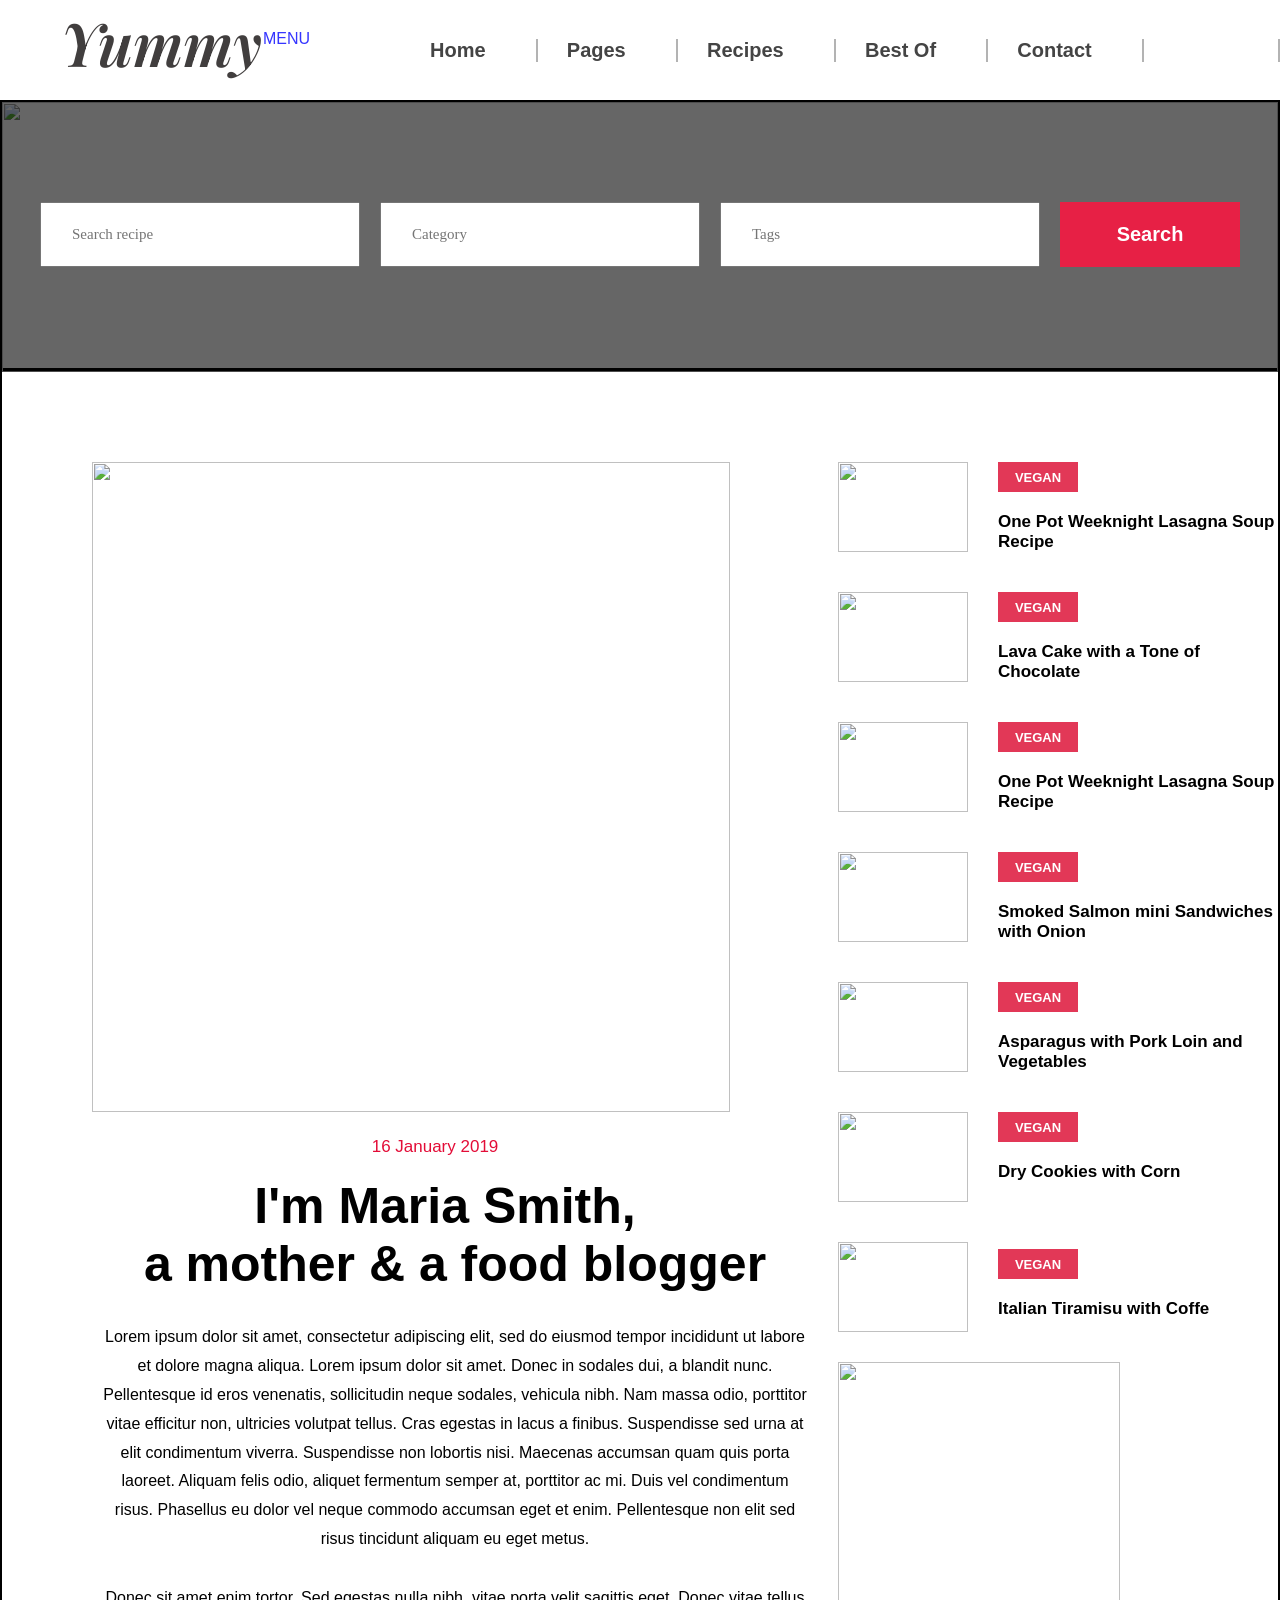
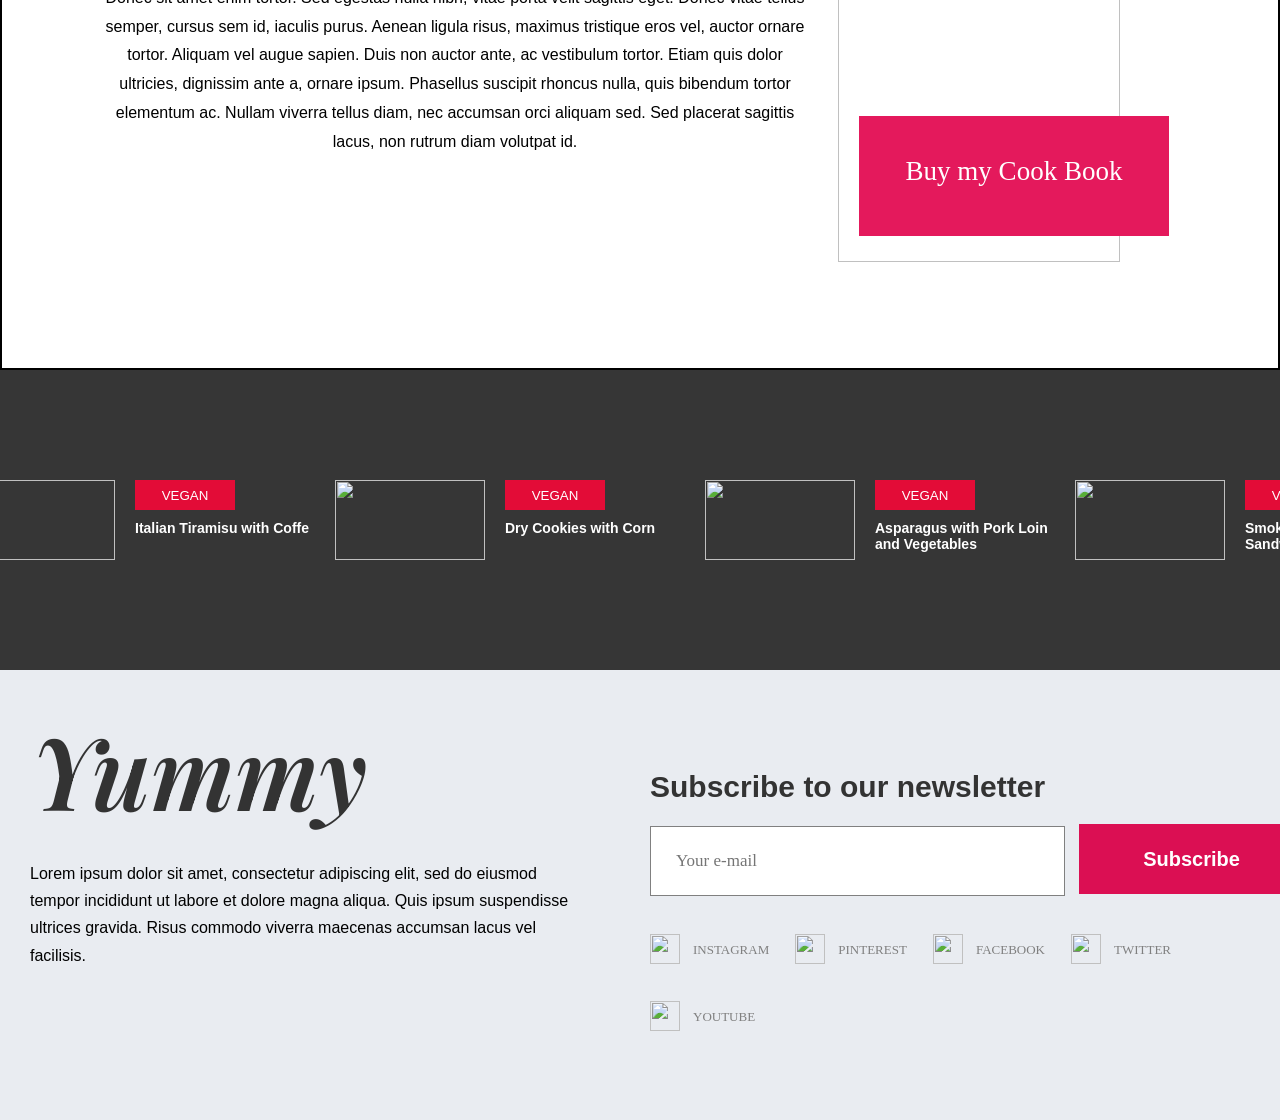
==== about_me.html @ d9272833 "First commit - Added HTML files" ====
<!DOCTYPE html>
<html lang="en">
<head>
    <meta charset="UTF-8">
    <meta name="viewport" content="width=device-width, initial-scale=1.0">
    <title>Document</title>
    <link rel="preconnect" href="https://fonts.googleapis.com">
    <link rel="preconnect" href="https://fonts.gstatic.com" crossorigin>
    <link href="https://fonts.googleapis.com/css2?family=Playfair+Display:ital,wght@1,400..900&display=swap" rel="stylesheet">
    <style>
        *{
            margin: 0;
            padding: 0;
            box-sizing: border-box; 
        }
        
        .big-box{
            width: 100%;
            height: auto;
        }
        .top-menu{
            
            background-color: white;
            width: 100%;
            height: 100px;
            display: flex;
            justify-content: space-between;
            position: relative;
            z-index: 999;
        }
        .navbar ul{
            display: flex;
            
            list-style-type: none;
            width: 850px;
            height: 100px;
            justify-content: space-between;
            align-items: center;
        }
        .navbar ul li{
            
            font-family: sans-serif;
            font-size: 20px;
            color: #444444;
            cursor: pointer;
            
            
            border-right: 2px solid #b3b3b3;
            text-decoration: underline 3px transparent;
            text-underline-offset: 12px; 
            transition: ease;
            font-weight: bold;
            padding-right: 50px;
        }
        .navbar ul img{
            width: 20px;
            margin-right: 55px;
        }
        .navbar ul li:hover{
            color: rgb(255, 0, 85);
            text-decoration-color: rgb(255, 0, 85); 
        }
        .yumy-text{
            display: flex;
        }
        .yumy-text img{
            
            align-items: end;
            height: 40px; 
            margin-left: 60px;
            margin-top: 30px;

        }
        .yumy-text h1{
            font-family: "Playfair Display", serif;
            font-style: italic;
            font-weight: 600;
            font-size: 60px;
            line-height: 1; 
            color: #413e3e;
            margin-top: 12px;
        }
        .yumy-text P{
            height: 20px;
            
            margin-top: 30px;
            margin-left: 1px;
            color: rgb(54, 54, 255);
            font-family: sans-serif;
            visibility: visible;
            cursor: pointer;
            transition: all ease;
        }
        .yumy-text p:hover{
            visibility: hidden;
        }

        .second-bit{
            border: 2px solid black;
            height: 270px;
            position: relative;
        }
        .second-bit img{
            width: 100%;
            height: 270px;
            object-fit: cover;
        }
        .search-bar{
            position: absolute;
            
            top: 0;
            width: 100%;
            height: 270px;
            background-color: rgba(0, 0, 0, 0.6);
        }
        .sec-search-bar{
            
            width: 100%;
            height: 65px;
            margin-top: 100px;
            display: flex;
            justify-content: center;
            gap: 20px;
        }
        .search-recipe, .category, .tag{
            width: 320px;
            padding-left: 30px;
            font-family: cursive;
            font-size: 15px;
        }
        .search-btn{
            width: 180px;
            background-color: rgb(231, 32, 69);
            color: white;
            border: none;
            font-family: sans-serif;
            font-size: 20px;
            cursor: pointer;
            font-weight: 600;
        }
        .third-bit{
            border: 2px solid black;
            height: 1600px;
            display: flex;
            gap: 30px;

        }
        .horizontal-wrap{
            
            height: 1200px;
            width: 65%;
            margin-top: 90px;
        }
        
        .horizontal-wrap img{
            
            width: 89%;
            height: 650px;
            object-fit: cover;
            margin-left: 90px;
        
        }
        .food-blog-text{
            
            height: 542px;
            display: flex;
            justify-content: center;
            flex-direction: column;
            align-items: center;
        }
        .food-blog-text .pargraph-text, .paragraph-text-two{
            
            font-family: 'Poppins', sans-serif;
            margin-top: 30px;
            margin-left: 100px;
            
            text-align: center;
            line-height: 1.8;
            font-size: 16px;
        }
        .food-blog-text h1{
            
            font-family: 'Poppins', sans-serif;
            font-size: 50px;
            margin-left: 80px;
            
            text-align: center;
        }
        .tagline{
            
            font-family: 'Poppins', sans-serif;
            font-size: 50px;
            font-weight: 700;
            margin-left: 100px;


        }
        .date{
            font-family: 'Poppins', sans-serif;
            color: #e30c37;
            font-weight: 500;
            margin-top: 120px;
            margin-bottom: 20px;
            font-size: 17px;
            margin-left: 60px;
           
        }
        .vertical-wrap{
            
            height: 890px;
            width: 100%;
            margin-top: 90px;
            display: flex;
            gap: 30px;

        }
        .vertical-img{
            
            
            width: 130px;
            display: flex;
            flex-direction: column;
            gap: 40px;
        }
        .vertical-img img{
            
            height: 90px;
            width: 130px;
            object-fit: cover;
        }
        .ver-text{
            
            height: 870px;
            width: 280px;
            display: flex;
            flex-direction: column;
            gap: 40px;
            font-family: sans-serif;
            font-weight: 600;
            


        }
        .ver-text button{
            height: 30px;
            background-color: rgb(226, 56, 87);
            color: white;
            border: none;
            font-size: 13px;
            font-weight: 600;
            width: 80px;
        }
        .ver-text p{
            
            margin-top: 20px;
            font-size: 17px;
        }
        .vegan-text{
            margin-top: 27px;
        }
        .vertical-box{
            width: 35%; 
            display: flex;
            flex-direction: column; 
        }

        .book-box img {
            
            width: 80%;
            height: 500px;
            margin-top: 30px; 
        }
        .copy-book-btn{
            
            width: 80%;
            height: 120px;
            position: relative;
            bottom: 150px;
            display: flex;
            justify-content: center;
            
        }
        .copy-book-btn p{
            
            width: 88%;
            text-align: center;
            padding-top: 40px;
            color: white;
            font-size: 27px;
            background-color: rgb(228, 25, 92);
        }
        .fourth-bit{
            
            height: 300px;
            display: flex;
            justify-content: center;
            align-items: center;
            background-color: rgb(54, 54, 54);
        }
        .first-box{
            width: 1350px;
            
            display: flex;
            
        }
        .first-box img{
            height: 80px;
            width: 150px;
            object-fit: cover;
        }
        .second-box{
            
            
            width: 260px;
            margin-left: 20px;
        }
        .second-box button{
            width: 100px;
            height: 30px;
            border: none;
            background-color: #e30c37;
            color: white;
        }
        .second-box p{
            width: 200px;
            
            margin-top: 10px;
            font-family: sans-serif;
            font-size: 14px;
            font-weight: 600;
            color: white;
        }
        .subscribe-newsletter{
            
            width: 50%;
            height: 450px;
        }
        .subscribe-newsletter h1{
            font-family: sans-serif;
            font-family: 'Segoe UI', Tahoma, Geneva, Verdana, sans-serif;

            font-size: 30px;
            font-weight: 200;
            font-weight: bold;
            color: #333333;
            margin-top: 100px;
            margin-left: 10px;
            

        }
        .email-subs-box{
            
            width: 660px;
            height: 100px;
            margin-top: 20px;
            margin-left: 10px;
        }
        .email-inp{
            height: 70px;
            width: 415px;
            padding-left: 25px;
            font-size: 17px;
            font-family: cursive;
            background-color: white;
            border: 1px solid gray;
        }
        .sub-btn{
            height: 70px;
            width: 225px;
            margin-left: 10px;
            cursor: pointer;
            background-color: rgb(219, 15, 83);
            font-size: 20px;
            font-weight: 600;
            color: white;
            font-family: 'Segoe UI', Tahoma, Geneva, Verdana, sans-serif;
            border: none;
        }
        .insta-face-box{
            
            height: 120px;
            width: 560px;
            margin-left: 10px;
            display: flex;           
            flex-wrap: wrap;
            gap: 13px;
            font-size: 13px;
            margin-top: 10px;
            color: rgb(128, 128, 128);
           
        }
        .insta, .pint-logo, .facebook-logo, .twitter-logo, .youtube-logo{
            
            display: flex;
            gap: 12px;
        }
        .insta img, .pint-logo img, .facebook-logo img, .twitter-logo img, .youtube-logo img{
            height: 30px;
            width: 30px;
            
        }
        .inst-text, .pint-text, .face-text, .twit-text, .you-text{
            
            margin-top: 8px;
            
        }
        .fifth-page{
            
            background-color: rgb(233, 236, 241);
            width: 100%;
            height: 450px;
            display: flex;
            justify-content: space-between;

        }
        .yummy-text{
            
            width: 45%;
            height: 450px;
            
            
            height: 450px;

        }
        .yummy-text h1{
            font-family: "Playfair Display", serif;
            font-style: italic;
            font-weight: 600;
            font-size: 100px;
            line-height: 1; 
            color: #333333;
            margin-top: 0px;
            margin-left: 0px;
        }
        .yummy-text img{
            
            height: 65px; 
            margin-top: 40px;
            margin-left: 30px;
        }
        .yummy-box{
            
            display: flex;
            margin-top: 50px;
            
        }
        .yum-text-lorem{
            
            width: 560px;
            margin-top: 35px;
            font-size: 16px;
            margin-left: 30px;
            line-height: 1.7;
            font-family: sans-serif;
        }
       .dropdown{
            position: relative;

        }
        .navbar ul .dropdown-menu{
            display: flex;
            visibility: hidden;
            
            position: absolute;
            background-color: white;
            box-shadow: 0px 8px 16px 0px rgba(0,0,0,0.1);
            width: 250px;
            
            flex-direction: column;
            z-index: 1;
            margin-top: 9px;    
            
            padding-top: 15px;
            padding-bottom: 5px;
            padding-left: 15px;
            transition: all 0.3s ease;
            transform: translateY(30px);
            height: 250px;
        }
        .navbar ul .dropdown:hover .dropdown-menu {
            display: flex;
            transform: translateY(0);
            visibility: visible;
        }
        .navbar ul .dropdown-menu li{
            
            border-right: none;
            text-decoration: none;
            width: 100%;
            padding: 10px;
            
            
            font-family: 'Franklin Gothic Medium', 'Arial Narrow', Arial, sans-serif;
        }
         .navbar ul .dropdown-menu li:hover{
            color: rgb(255, 0, 85);
        }
        .navbar ul li a{
            text-decoration: none;
            color: inherit;
        
        }

        

        @media screen and (max-width: 625px) {
            .top-menu {
                height: auto; 
                flex-direction: column; 
                align-items: center;
                padding-top: 15px;
                padding-bottom: 10px;
            }

            
            .yumy-text {
                align-items: center;
                margin-left: 0;
            }
            .yumy-text img {
                height: 20px; 
                margin-left: 0;
                margin-top: 0;
            }
            .yumy-text h1 {
                font-size: 40px; 
                margin-top: 5px;
                margin-left: 5px;
            }
            .yumy-text P {
                margin-top: 20px;
                margin-left: 10px;
                font-size: 14px;
            }

            
            .navbar {
                width: 100%;
                margin-top: 15px;
                margin-left: 0px;
            }
            .navbar ul {
                width: 100%; 
                height: auto;
                flex-wrap: wrap; 
                justify-content: center;
                gap: 10px; 
                padding-left: 0;
            }

            .navbar ul li {
                font-size: 13px; 
                padding-right: 5px; 
                border-right: 1px solid #b3b3b3;
                
            }
            
            .navbar ul li:last-child {
                border-right: none;
                padding-right: 0;
            }

            
            .navbar ul img {
                margin-right: 0; 
                margin-left: 5px;
                width: 18px;
            }

            
            .navbar ul .dropdown-menu {
                width: 180px; 
                left: 50%; 
                transform: translateX(-50%) translateY(20px);
                margin-top: 5px;
            }
            .navbar ul .dropdown:hover .dropdown-menu {
                transform: translateX(-50%) translateY(0);
            }

            .second-bit, 
            .second-bit img, 
            .search-bar {
                height: 380px; 
            }

            .sec-search-bar {
                flex-direction: column; 
                height: auto;
                margin-top: 50px; 
                padding: 0 20px; 
                gap: 15px; 
                align-items: center;
            }

            
            .search-recipe, 
            .category, 
            .tag {
                width: 100%; 
                height: 50px; 
                padding-left: 15px; 
            }

            .search-btn {
                width: 100%; 
                height: 50px;
                margin-top: 5px; 
            }

            .third-bit {
                height: auto;
                flex-direction: column;
                padding: 0 15px;
                gap: 40px;
                border: none; 
            }

    
            .horizontal-wrap {
                width: 100%;
                height: auto;
                margin-top: 30px;
            }

            .horizontal-wrap img {
                width: 100%;
                height: 250px; 
                margin-left: 0;
                border-radius: 8px; 
            }

            .food-blog-text {
                height: auto;
                align-items: center;
            }

            .date {
                margin-top: 30px;
                margin-left: 0;
                margin-bottom: 10px;
                text-align: center;
            }

            .food-blog-text h1, 
            .tagline {
                margin-left: 0;
                font-size: 32px; 
                text-align: center;
                width: 100%;
                line-height: 1.3;
            }

            .tagline {
                font-size: 24px;
                margin-top: 5px;
            }

            .food-blog-text .pargraph-text, 
            .paragraph-text-two {
                margin-left: 0;
                margin-top: 20px;
                padding: 0;
                text-align: justify; 
                font-size: 15px;
            }

    
            .vertical-box {
                width: 100%;
            }

            
            .vertical-wrap {
                height: auto;
                margin-top: 20px;
                width: 100%;
                gap: 15px; 
            }

            .vertical-img {
                width: 100px; 
                gap: 25px; 
            }

            .vertical-img img {
                width: 100%;
                height: 80px;
            }

            .ver-text {
                width: calc(100% - 115px); 
                height: auto;
                gap: 25px; 
            }

            .ver-text div {
                display: flex;
                flex-direction: column;
                justify-content: center;
                height: 80px; 
            }

            .ver-text p {
                margin-top: 5px;
                font-size: 14px;
                line-height: 1.4;
            }

            .vegan-text {
                margin-top: 0; 
            }

            
            .book-box {
                display: flex;
                flex-direction: column;
                align-items: center;
                margin-top: 50px;
            }

            .book-box img {
                width: 100%;
                height: auto;
                margin-top: 0;
            }

            .copy-book-btn {
                width: 90%;
                height: 70px;
                bottom: 35px; 
            }

            .copy-book-btn p {
                font-size: 20px;
                padding-top: 20px; 
                width: 100%;
            }

            .fourth-bit {
                height: auto;
                padding: 40px 15px;
            }

            .first-box {
                width: 100%;
                display: grid;
                grid-template-columns: 120px 1fr;
                gap: 25px 15px;
                align-items: center;
            }

            .first-box img {
                width: 100%;
                height: 90px;
                object-fit: cover;
                border-radius: 5px;
            }

            .second-box {
                width: 100%;
                margin-left: 0;
            }

            .second-box button {
                width: auto;
                height: auto;
                padding: 4px 12px;
                font-size: 11px;
            }

            .second-box p {
                width: 100%;
                font-size: 14px;
                margin-top: 8px;
                line-height: 1.4;
            }

            .fifth-page {
                height: auto; 
                flex-direction: column; 
                padding: 30px 15px; 
            }

            .yummy-text, 
            .subscribe-newsletter {
                width: 100%; 
                height: auto;
            }

            
            .yummy-box {
                margin-top: 10px;
                justify-content: center; 
                align-items: center;
            }
            .yummy-text h1 {
                font-size: 50px; 
                margin-top: 0;
            }
            .yummy-text img {
                height: 40px; 
                margin-top: 5px;
                margin-left: 10px;
            }

            .yum-text-lorem {
                width: 100%; 
                margin-left: 0;
                margin-top: 20px;
                text-align: center; 
                padding: 0 10px;
            }

           
            .subscribe-newsletter h1 {
                font-size: 24px;
                margin-top: 40px;
                margin-left: 0;
                text-align: center; 
            }

            .email-subs-box {
                width: 100%; 
                height: auto;
                margin-top: 20px;
                margin-left: 0;
                display: flex;
                flex-direction: column; 
                gap: 15px; 
            }

            .email-inp {
                width: 100%; 
                height: 55px; 
                margin-left: 0;
            }

            .sub-btn {
                width: 100%; 
                height: 55px;
                margin-left: 0;
                font-size: 18px;
            }

            
            .insta-face-box {
                width: 100%; 
                height: auto;
                margin-left: 0;
                margin-top: 30px;
                justify-content: center; 
            }
            
        }    

         
    </style>
</head>
<body>
    <div class="big-box">
        <!-- navbar-area  -->
        <div class="top-menu">
            <div class="yumy-text">
                <img src="./assets/image 1.jpeg" alt="">
                <h1>Yummy</h1>
                <p>MENU</p>
            </div>

            <div class="navbar">
                <ul>
                    <li><a href="./index.html">Home</a></li>
                    
                    <li class="dropdown">
                        Pages
                        <ul class="dropdown-menu">
                            <li><a href="./about_me.html">About Me</a> </li>
                            <li><a href="./categories.html">Categories</a> </li>
                            <li><a href="./recipe.html">Recipe</a> </li>
                            <li><a href="./blog.html">Blog</a> </li>
                            <li><a href="./contact.html">Contact</a></li>
                        </ul>
                    </li>
                    
                    <li><a href="./recipe.html">Recipes</a></li>
                    <li><a href="./categories.html">Best Of</a></li>
                    <li><a href="./contact.html">Contact</a></li>
                    <li> <a href="./search_page.html"><img src="./assets/searachbar.jpeg" alt=""></a>  </li>
                </ul>
            </div>

        </div>
        
        <!-- seach-bar  -->
        <div class="second-bit">
            <img src="./assets/sec-bit-image-searbar.png" alt="">

            <div class="search-bar">
                <div class="sec-search-bar">
                    <input class="search-recipe" type="text" placeholder="Search recipe">
                    <input class="category" type="text" placeholder="Category">
                    <input class="tag" type="text" placeholder="Tags">
                    <button class="search-btn" >Search</button>
                </div>
                
            </div>
            
        </div>

        <div class="third-bit">
            <div class="horizontal-wrap">
                <img src="./assets/horizontal-wrap-image 1.png" alt="">
                <div class="food-blog-text">
                    <p class="date">16 January 2019</p>
                    <h1 class="name">I'm Maria Smith,</h1>
                    <p class="tagline">a mother & a food blogger</p>
                    <p class="pargraph-text">Lorem ipsum dolor sit amet, consectetur adipiscing elit, sed do eiusmod tempor incididunt ut labore et dolore magna aliqua. Lorem ipsum dolor sit amet. Donec in sodales dui, a blandit nunc. Pellentesque id eros venenatis, sollicitudin neque sodales, vehicula nibh. Nam massa odio, porttitor vitae efficitur non, ultricies volutpat tellus. Cras egestas in lacus a finibus. Suspendisse sed urna at elit condimentum viverra. Suspendisse non lobortis nisi. Maecenas accumsan quam quis porta laoreet. Aliquam felis odio, aliquet fermentum semper at, porttitor ac mi. Duis vel condimentum risus. Phasellus eu dolor vel neque commodo accumsan eget et enim. Pellentesque non elit sed risus tincidunt aliquam eu eget metus.</p>
                    <p class="paragraph-text-two">Donec sit amet enim tortor. Sed egestas nulla nibh, vitae porta velit sagittis eget. Donec vitae tellus semper, cursus sem id, iaculis purus. Aenean ligula risus, maximus tristique eros vel, auctor ornare tortor. Aliquam vel augue sapien. Duis non auctor ante, ac vestibulum tortor. Etiam quis dolor ultricies, dignissim ante a, ornare ipsum. Phasellus suscipit rhoncus nulla, quis bibendum tortor elementum ac. Nullam viverra tellus diam, nec accumsan orci aliquam sed. Sed placerat sagittis lacus, non rutrum diam volutpat id.</p>
                </div>
            </div>

            <div class="vertical-box">
                    <div class="vertical-wrap">
                        <div class="vertical-img">
                            <img src="./assets/grid-img-one.png" alt="">
                            <img src="./assets/vertical-image-one.png" alt="">
                            <img src="./assets/vertical-img-two.png" alt="">
                            <img src="./assets/grid-img-four.png" alt="">
                            <img src="./assets/vertical-image-three.png" alt="">
                            <img src="./assets/vertical-image-four.png" alt="">
                            <img src="./assets/grid-img-five.png" alt="">
                        </div>

                    <div class="ver-text">
                        <div>
                            <button>VEGAN</button>
                            <p>One Pot Weeknight Lasagna Soup Recipe</p>
                        </div>
                        
                        <div>
                            <button>VEGAN</button>
                            <p>Lava Cake with a Tone of Chocolate</p>
                        </div>

                        <div>
                            <button>VEGAN</button>
                            <p>One Pot Weeknight Lasagna Soup Recipe</p>
                        </div>

                        <div>
                            <button>VEGAN</button>
                            <p>Smoked Salmon mini Sandwiches with Onion</p>
                        </div>

                        <div>
                            <button>VEGAN</button>
                            <p>Asparagus with Pork Loin and Vegetables</p>
                        </div>

                        <div>
                            <button>VEGAN</button>
                            <p>Dry Cookies with Corn</p>
                        </div>

                        <div class="vegan-text">
                            <button>VEGAN</button>
                            <p>Italian Tiramisu with Coffe</p>
                        </div> 
                    </div>
                </div>

                <div class="book-box">
                    <img src="./assets/right-box-image.png" alt="">
                    <div class="copy-book-btn">
                        <p>Buy my Cook Book</p>
                    </div>
                </div>

            </div>
        </div>

        <div class="fourth-bit">
            <div class="first-box">
                <img src="./assets/grid-img-five.png" alt="">
                <div class="second-box">
                    <button>VEGAN</button>
                    <p>Italian Tiramisu with Coffe</p>
                </div>
                <img src="./assets/vertical-image-four.png" alt="">
                <div class="second-box">
                    <button>VEGAN</button>
                    <P>Dry Cookies with Corn</P>
                </div>
                <img src="./assets/vertical-image-three.png" alt="">
                <div class="second-box">
                    <button>VEGAN</button>
                    <P>Asparagus with Pork Loin and Vegetables</P>
                </div>
                <img src="./assets/grid-img-four.png" alt="">
                <div class="second-box">
                    <button>VEGAN</button>
                    <p>Smoked Salmon mini Sandwiches with Onion</p>
                </div>

            </div>

            
        </div>

        <div class="fifth-page">
            <div class="yummy-text">

                <div class="yummy-box">
                    <img src="./assets/image 1.jpeg" alt="">
                    <h1>Yummy</h1>
                </div>


                <div class="yum-text-lorem">
                    <p>Lorem ipsum dolor sit amet, consectetur adipiscing elit, sed do eiusmod tempor incididunt ut labore et dolore magna aliqua. Quis ipsum suspendisse ultrices gravida. Risus commodo viverra maecenas accumsan lacus vel facilisis.</p>
                </div>
            </div>

            <div class="subscribe-newsletter">
                <h1>Subscribe to our newsletter</h1>

                 <div class="email-subs-box">
                    <input class="email-inp" type="text" placeholder="Your e-mail">
                    <button class="sub-btn">Subscribe</button>
                </div>

                <div class="insta-face-box">
                    <p class="insta"> 
                        <img src="./assets/instagram.png" alt=""> 
                        <p class="inst-text">INSTAGRAM</p>
                    </p>
                    <p class="pint-logo"> 
                        <img src="./assets/pinterest-logo.png" alt="">  
                        <p class="pint-text">PINTEREST</p>
                    </p>
                    <p class="facebook-logo"> 
                        <img src="./assets/facebook-app-symbol.png" alt="">
                        <p class="face-text">FACEBOOK</p>
                    </p>
                    <p class="twitter-logo"> 
                        <img src="./assets/twitter (1).png" alt="">  
                        <p class="twit-text">TWITTER</p>
                    </p>
                    <p class="youtube-logo"> 
                        <img src="./assets/youtube.png" alt=""> 
                        <p class="you-text">YOUTUBE</p>
                    </p>
                </div>
            </div>

           
        </div>


    </div>
</body>
</html>
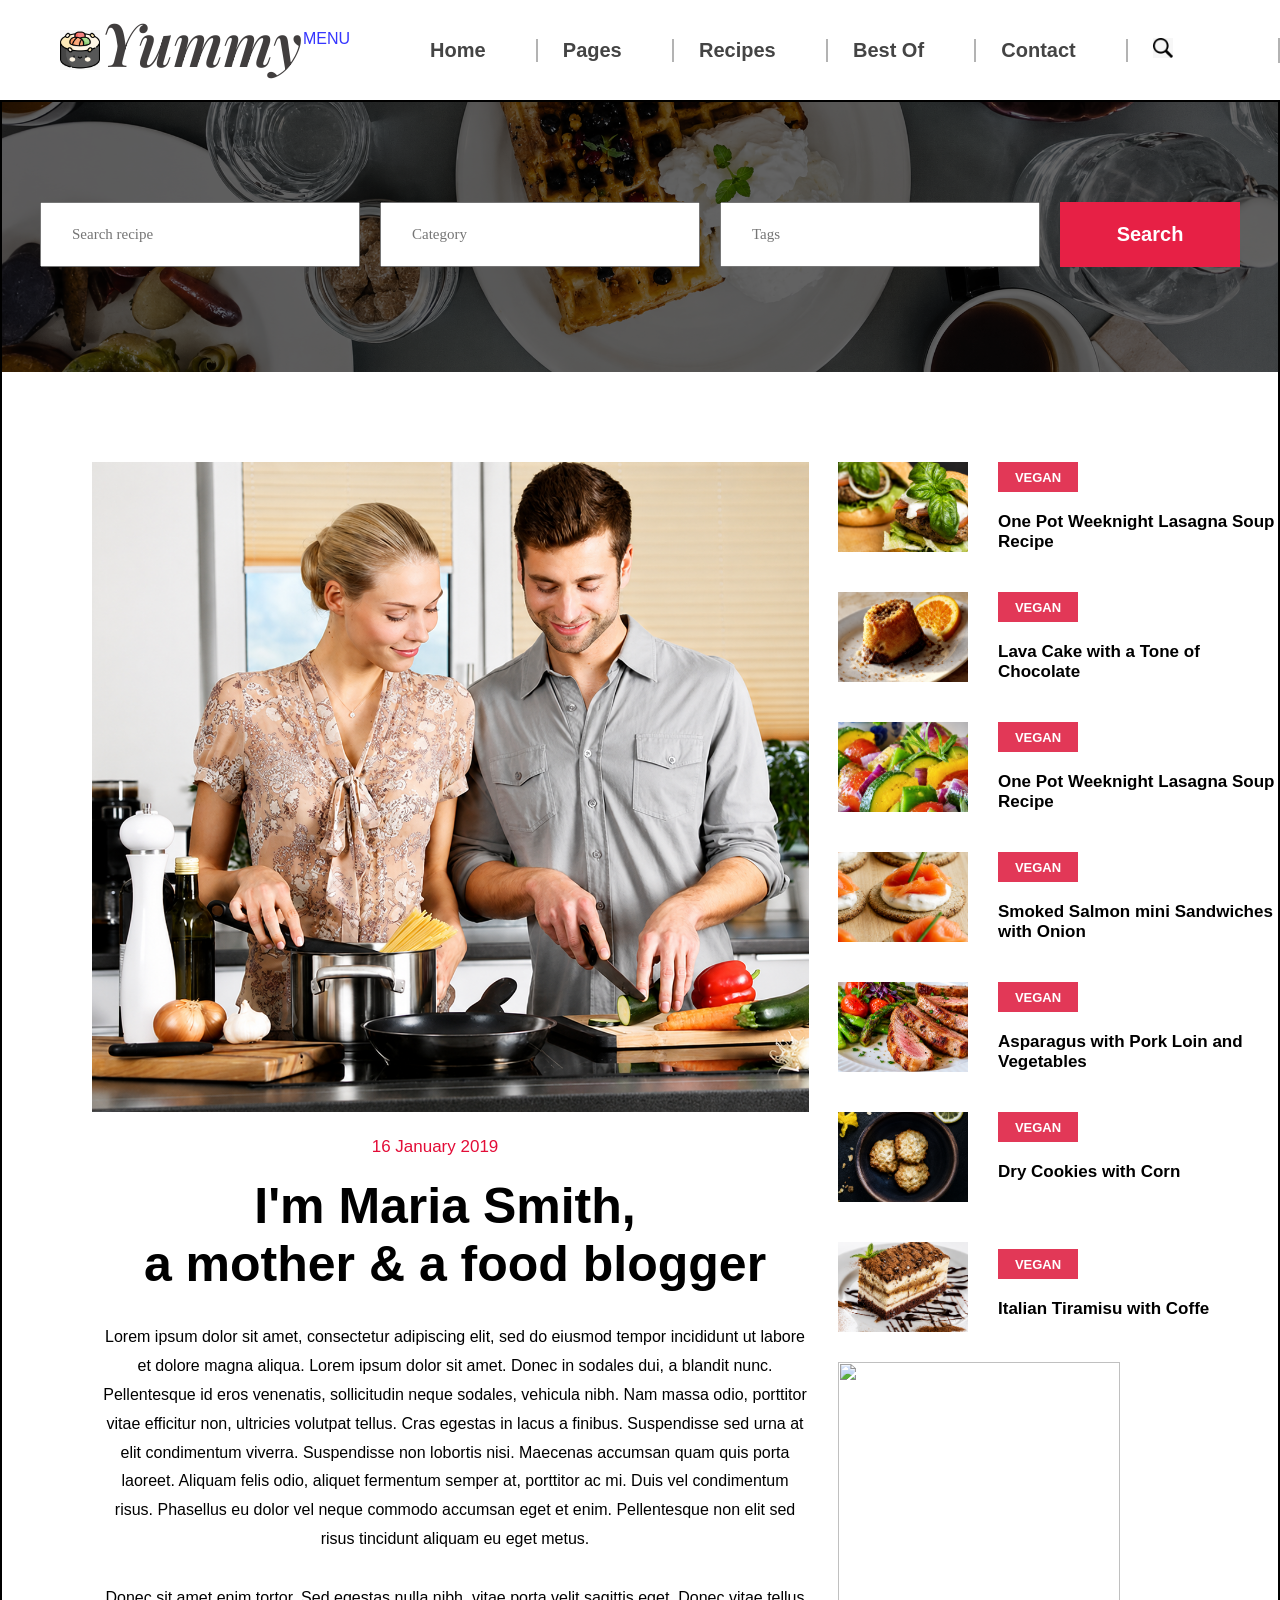
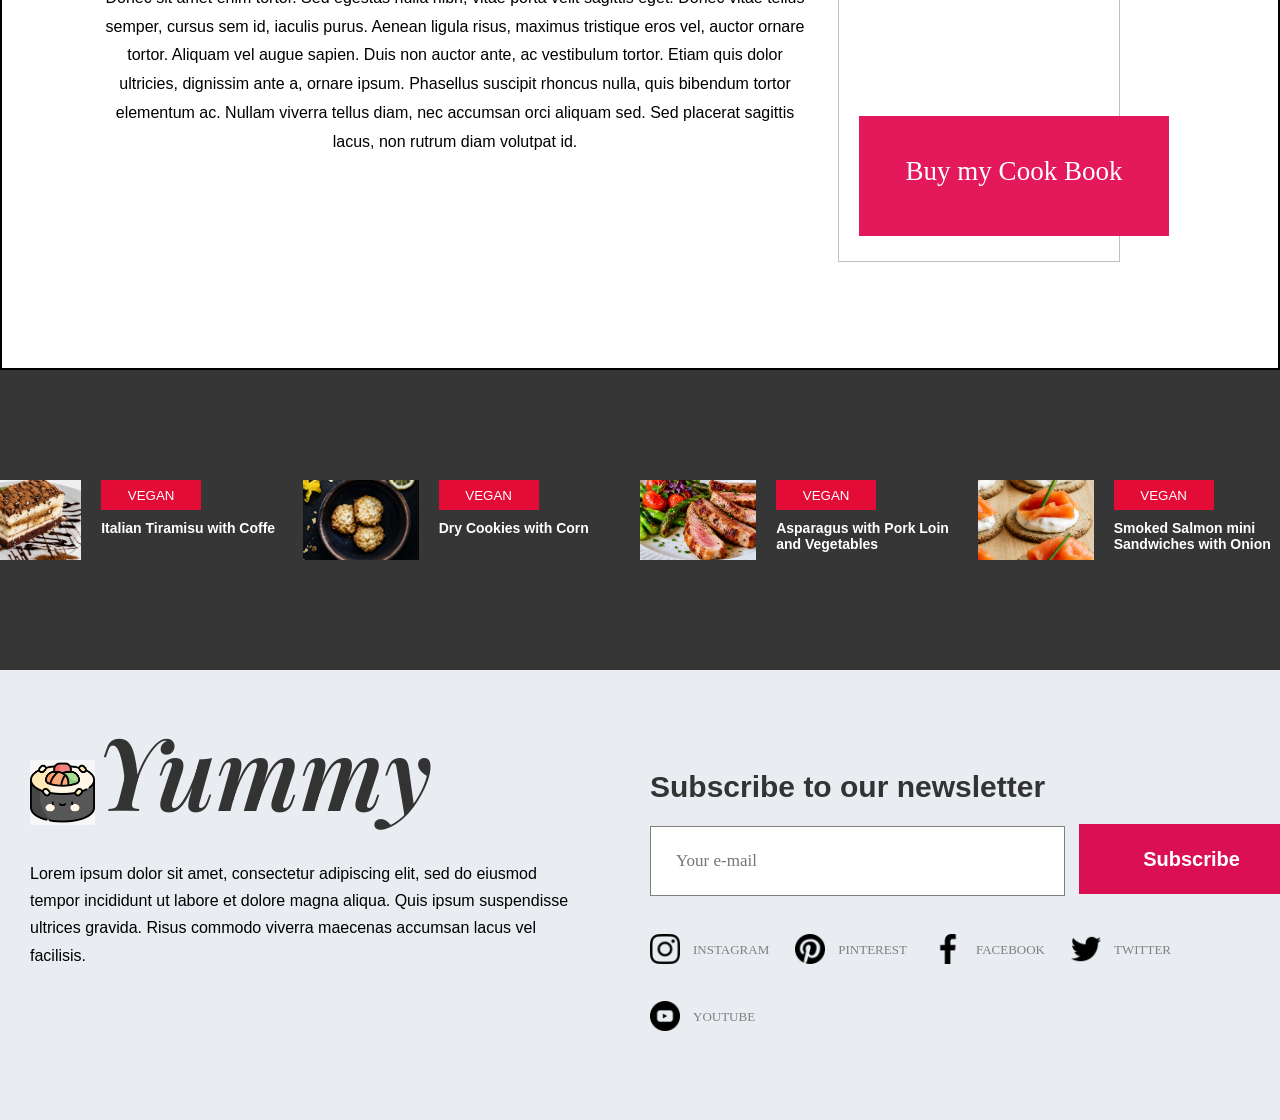
==== commit 22f130f2: "added hover effects" ====
--- a/about_me.html
+++ b/about_me.html
@@ -7,855 +7,7 @@
     <link rel="preconnect" href="https://fonts.googleapis.com">
     <link rel="preconnect" href="https://fonts.gstatic.com" crossorigin>
     <link href="https://fonts.googleapis.com/css2?family=Playfair+Display:ital,wght@1,400..900&display=swap" rel="stylesheet">
-    <style>
-        *{
-            margin: 0;
-            padding: 0;
-            box-sizing: border-box; 
-        }
-        
-        .big-box{
-            width: 100%;
-            height: auto;
-        }
-        .top-menu{
-            
-            background-color: white;
-            width: 100%;
-            height: 100px;
-            display: flex;
-            justify-content: space-between;
-            position: relative;
-            z-index: 999;
-        }
-        .navbar ul{
-            display: flex;
-            
-            list-style-type: none;
-            width: 850px;
-            height: 100px;
-            justify-content: space-between;
-            align-items: center;
-        }
-        .navbar ul li{
-            
-            font-family: sans-serif;
-            font-size: 20px;
-            color: #444444;
-            cursor: pointer;
-            
-            
-            border-right: 2px solid #b3b3b3;
-            text-decoration: underline 3px transparent;
-            text-underline-offset: 12px; 
-            transition: ease;
-            font-weight: bold;
-            padding-right: 50px;
-        }
-        .navbar ul img{
-            width: 20px;
-            margin-right: 55px;
-        }
-        .navbar ul li:hover{
-            color: rgb(255, 0, 85);
-            text-decoration-color: rgb(255, 0, 85); 
-        }
-        .yumy-text{
-            display: flex;
-        }
-        .yumy-text img{
-            
-            align-items: end;
-            height: 40px; 
-            margin-left: 60px;
-            margin-top: 30px;
-
-        }
-        .yumy-text h1{
-            font-family: "Playfair Display", serif;
-            font-style: italic;
-            font-weight: 600;
-            font-size: 60px;
-            line-height: 1; 
-            color: #413e3e;
-            margin-top: 12px;
-        }
-        .yumy-text P{
-            height: 20px;
-            
-            margin-top: 30px;
-            margin-left: 1px;
-            color: rgb(54, 54, 255);
-            font-family: sans-serif;
-            visibility: visible;
-            cursor: pointer;
-            transition: all ease;
-        }
-        .yumy-text p:hover{
-            visibility: hidden;
-        }
-
-        .second-bit{
-            border: 2px solid black;
-            height: 270px;
-            position: relative;
-        }
-        .second-bit img{
-            width: 100%;
-            height: 270px;
-            object-fit: cover;
-        }
-        .search-bar{
-            position: absolute;
-            
-            top: 0;
-            width: 100%;
-            height: 270px;
-            background-color: rgba(0, 0, 0, 0.6);
-        }
-        .sec-search-bar{
-            
-            width: 100%;
-            height: 65px;
-            margin-top: 100px;
-            display: flex;
-            justify-content: center;
-            gap: 20px;
-        }
-        .search-recipe, .category, .tag{
-            width: 320px;
-            padding-left: 30px;
-            font-family: cursive;
-            font-size: 15px;
-        }
-        .search-btn{
-            width: 180px;
-            background-color: rgb(231, 32, 69);
-            color: white;
-            border: none;
-            font-family: sans-serif;
-            font-size: 20px;
-            cursor: pointer;
-            font-weight: 600;
-        }
-        .third-bit{
-            border: 2px solid black;
-            height: 1600px;
-            display: flex;
-            gap: 30px;
-
-        }
-        .horizontal-wrap{
-            
-            height: 1200px;
-            width: 65%;
-            margin-top: 90px;
-        }
-        
-        .horizontal-wrap img{
-            
-            width: 89%;
-            height: 650px;
-            object-fit: cover;
-            margin-left: 90px;
-        
-        }
-        .food-blog-text{
-            
-            height: 542px;
-            display: flex;
-            justify-content: center;
-            flex-direction: column;
-            align-items: center;
-        }
-        .food-blog-text .pargraph-text, .paragraph-text-two{
-            
-            font-family: 'Poppins', sans-serif;
-            margin-top: 30px;
-            margin-left: 100px;
-            
-            text-align: center;
-            line-height: 1.8;
-            font-size: 16px;
-        }
-        .food-blog-text h1{
-            
-            font-family: 'Poppins', sans-serif;
-            font-size: 50px;
-            margin-left: 80px;
-            
-            text-align: center;
-        }
-        .tagline{
-            
-            font-family: 'Poppins', sans-serif;
-            font-size: 50px;
-            font-weight: 700;
-            margin-left: 100px;
-
-
-        }
-        .date{
-            font-family: 'Poppins', sans-serif;
-            color: #e30c37;
-            font-weight: 500;
-            margin-top: 120px;
-            margin-bottom: 20px;
-            font-size: 17px;
-            margin-left: 60px;
-           
-        }
-        .vertical-wrap{
-            
-            height: 890px;
-            width: 100%;
-            margin-top: 90px;
-            display: flex;
-            gap: 30px;
-
-        }
-        .vertical-img{
-            
-            
-            width: 130px;
-            display: flex;
-            flex-direction: column;
-            gap: 40px;
-        }
-        .vertical-img img{
-            
-            height: 90px;
-            width: 130px;
-            object-fit: cover;
-        }
-        .ver-text{
-            
-            height: 870px;
-            width: 280px;
-            display: flex;
-            flex-direction: column;
-            gap: 40px;
-            font-family: sans-serif;
-            font-weight: 600;
-            
-
-
-        }
-        .ver-text button{
-            height: 30px;
-            background-color: rgb(226, 56, 87);
-            color: white;
-            border: none;
-            font-size: 13px;
-            font-weight: 600;
-            width: 80px;
-        }
-        .ver-text p{
-            
-            margin-top: 20px;
-            font-size: 17px;
-        }
-        .vegan-text{
-            margin-top: 27px;
-        }
-        .vertical-box{
-            width: 35%; 
-            display: flex;
-            flex-direction: column; 
-        }
-
-        .book-box img {
-            
-            width: 80%;
-            height: 500px;
-            margin-top: 30px; 
-        }
-        .copy-book-btn{
-            
-            width: 80%;
-            height: 120px;
-            position: relative;
-            bottom: 150px;
-            display: flex;
-            justify-content: center;
-            
-        }
-        .copy-book-btn p{
-            
-            width: 88%;
-            text-align: center;
-            padding-top: 40px;
-            color: white;
-            font-size: 27px;
-            background-color: rgb(228, 25, 92);
-        }
-        .fourth-bit{
-            
-            height: 300px;
-            display: flex;
-            justify-content: center;
-            align-items: center;
-            background-color: rgb(54, 54, 54);
-        }
-        .first-box{
-            width: 1350px;
-            
-            display: flex;
-            
-        }
-        .first-box img{
-            height: 80px;
-            width: 150px;
-            object-fit: cover;
-        }
-        .second-box{
-            
-            
-            width: 260px;
-            margin-left: 20px;
-        }
-        .second-box button{
-            width: 100px;
-            height: 30px;
-            border: none;
-            background-color: #e30c37;
-            color: white;
-        }
-        .second-box p{
-            width: 200px;
-            
-            margin-top: 10px;
-            font-family: sans-serif;
-            font-size: 14px;
-            font-weight: 600;
-            color: white;
-        }
-        .subscribe-newsletter{
-            
-            width: 50%;
-            height: 450px;
-        }
-        .subscribe-newsletter h1{
-            font-family: sans-serif;
-            font-family: 'Segoe UI', Tahoma, Geneva, Verdana, sans-serif;
-
-            font-size: 30px;
-            font-weight: 200;
-            font-weight: bold;
-            color: #333333;
-            margin-top: 100px;
-            margin-left: 10px;
-            
-
-        }
-        .email-subs-box{
-            
-            width: 660px;
-            height: 100px;
-            margin-top: 20px;
-            margin-left: 10px;
-        }
-        .email-inp{
-            height: 70px;
-            width: 415px;
-            padding-left: 25px;
-            font-size: 17px;
-            font-family: cursive;
-            background-color: white;
-            border: 1px solid gray;
-        }
-        .sub-btn{
-            height: 70px;
-            width: 225px;
-            margin-left: 10px;
-            cursor: pointer;
-            background-color: rgb(219, 15, 83);
-            font-size: 20px;
-            font-weight: 600;
-            color: white;
-            font-family: 'Segoe UI', Tahoma, Geneva, Verdana, sans-serif;
-            border: none;
-        }
-        .insta-face-box{
-            
-            height: 120px;
-            width: 560px;
-            margin-left: 10px;
-            display: flex;           
-            flex-wrap: wrap;
-            gap: 13px;
-            font-size: 13px;
-            margin-top: 10px;
-            color: rgb(128, 128, 128);
-           
-        }
-        .insta, .pint-logo, .facebook-logo, .twitter-logo, .youtube-logo{
-            
-            display: flex;
-            gap: 12px;
-        }
-        .insta img, .pint-logo img, .facebook-logo img, .twitter-logo img, .youtube-logo img{
-            height: 30px;
-            width: 30px;
-            
-        }
-        .inst-text, .pint-text, .face-text, .twit-text, .you-text{
-            
-            margin-top: 8px;
-            
-        }
-        .fifth-page{
-            
-            background-color: rgb(233, 236, 241);
-            width: 100%;
-            height: 450px;
-            display: flex;
-            justify-content: space-between;
-
-        }
-        .yummy-text{
-            
-            width: 45%;
-            height: 450px;
-            
-            
-            height: 450px;
-
-        }
-        .yummy-text h1{
-            font-family: "Playfair Display", serif;
-            font-style: italic;
-            font-weight: 600;
-            font-size: 100px;
-            line-height: 1; 
-            color: #333333;
-            margin-top: 0px;
-            margin-left: 0px;
-        }
-        .yummy-text img{
-            
-            height: 65px; 
-            margin-top: 40px;
-            margin-left: 30px;
-        }
-        .yummy-box{
-            
-            display: flex;
-            margin-top: 50px;
-            
-        }
-        .yum-text-lorem{
-            
-            width: 560px;
-            margin-top: 35px;
-            font-size: 16px;
-            margin-left: 30px;
-            line-height: 1.7;
-            font-family: sans-serif;
-        }
-       .dropdown{
-            position: relative;
-
-        }
-        .navbar ul .dropdown-menu{
-            display: flex;
-            visibility: hidden;
-            
-            position: absolute;
-            background-color: white;
-            box-shadow: 0px 8px 16px 0px rgba(0,0,0,0.1);
-            width: 250px;
-            
-            flex-direction: column;
-            z-index: 1;
-            margin-top: 9px;    
-            
-            padding-top: 15px;
-            padding-bottom: 5px;
-            padding-left: 15px;
-            transition: all 0.3s ease;
-            transform: translateY(30px);
-            height: 250px;
-        }
-        .navbar ul .dropdown:hover .dropdown-menu {
-            display: flex;
-            transform: translateY(0);
-            visibility: visible;
-        }
-        .navbar ul .dropdown-menu li{
-            
-            border-right: none;
-            text-decoration: none;
-            width: 100%;
-            padding: 10px;
-            
-            
-            font-family: 'Franklin Gothic Medium', 'Arial Narrow', Arial, sans-serif;
-        }
-         .navbar ul .dropdown-menu li:hover{
-            color: rgb(255, 0, 85);
-        }
-        .navbar ul li a{
-            text-decoration: none;
-            color: inherit;
-        
-        }
-
-        
-
-        @media screen and (max-width: 625px) {
-            .top-menu {
-                height: auto; 
-                flex-direction: column; 
-                align-items: center;
-                padding-top: 15px;
-                padding-bottom: 10px;
-            }
-
-            
-            .yumy-text {
-                align-items: center;
-                margin-left: 0;
-            }
-            .yumy-text img {
-                height: 20px; 
-                margin-left: 0;
-                margin-top: 0;
-            }
-            .yumy-text h1 {
-                font-size: 40px; 
-                margin-top: 5px;
-                margin-left: 5px;
-            }
-            .yumy-text P {
-                margin-top: 20px;
-                margin-left: 10px;
-                font-size: 14px;
-            }
-
-            
-            .navbar {
-                width: 100%;
-                margin-top: 15px;
-                margin-left: 0px;
-            }
-            .navbar ul {
-                width: 100%; 
-                height: auto;
-                flex-wrap: wrap; 
-                justify-content: center;
-                gap: 10px; 
-                padding-left: 0;
-            }
-
-            .navbar ul li {
-                font-size: 13px; 
-                padding-right: 5px; 
-                border-right: 1px solid #b3b3b3;
-                
-            }
-            
-            .navbar ul li:last-child {
-                border-right: none;
-                padding-right: 0;
-            }
-
-            
-            .navbar ul img {
-                margin-right: 0; 
-                margin-left: 5px;
-                width: 18px;
-            }
-
-            
-            .navbar ul .dropdown-menu {
-                width: 180px; 
-                left: 50%; 
-                transform: translateX(-50%) translateY(20px);
-                margin-top: 5px;
-            }
-            .navbar ul .dropdown:hover .dropdown-menu {
-                transform: translateX(-50%) translateY(0);
-            }
-
-            .second-bit, 
-            .second-bit img, 
-            .search-bar {
-                height: 380px; 
-            }
-
-            .sec-search-bar {
-                flex-direction: column; 
-                height: auto;
-                margin-top: 50px; 
-                padding: 0 20px; 
-                gap: 15px; 
-                align-items: center;
-            }
-
-            
-            .search-recipe, 
-            .category, 
-            .tag {
-                width: 100%; 
-                height: 50px; 
-                padding-left: 15px; 
-            }
-
-            .search-btn {
-                width: 100%; 
-                height: 50px;
-                margin-top: 5px; 
-            }
-
-            .third-bit {
-                height: auto;
-                flex-direction: column;
-                padding: 0 15px;
-                gap: 40px;
-                border: none; 
-            }
-
-    
-            .horizontal-wrap {
-                width: 100%;
-                height: auto;
-                margin-top: 30px;
-            }
-
-            .horizontal-wrap img {
-                width: 100%;
-                height: 250px; 
-                margin-left: 0;
-                border-radius: 8px; 
-            }
-
-            .food-blog-text {
-                height: auto;
-                align-items: center;
-            }
-
-            .date {
-                margin-top: 30px;
-                margin-left: 0;
-                margin-bottom: 10px;
-                text-align: center;
-            }
-
-            .food-blog-text h1, 
-            .tagline {
-                margin-left: 0;
-                font-size: 32px; 
-                text-align: center;
-                width: 100%;
-                line-height: 1.3;
-            }
-
-            .tagline {
-                font-size: 24px;
-                margin-top: 5px;
-            }
-
-            .food-blog-text .pargraph-text, 
-            .paragraph-text-two {
-                margin-left: 0;
-                margin-top: 20px;
-                padding: 0;
-                text-align: justify; 
-                font-size: 15px;
-            }
-
-    
-            .vertical-box {
-                width: 100%;
-            }
-
-            
-            .vertical-wrap {
-                height: auto;
-                margin-top: 20px;
-                width: 100%;
-                gap: 15px; 
-            }
-
-            .vertical-img {
-                width: 100px; 
-                gap: 25px; 
-            }
-
-            .vertical-img img {
-                width: 100%;
-                height: 80px;
-            }
-
-            .ver-text {
-                width: calc(100% - 115px); 
-                height: auto;
-                gap: 25px; 
-            }
-
-            .ver-text div {
-                display: flex;
-                flex-direction: column;
-                justify-content: center;
-                height: 80px; 
-            }
-
-            .ver-text p {
-                margin-top: 5px;
-                font-size: 14px;
-                line-height: 1.4;
-            }
-
-            .vegan-text {
-                margin-top: 0; 
-            }
-
-            
-            .book-box {
-                display: flex;
-                flex-direction: column;
-                align-items: center;
-                margin-top: 50px;
-            }
-
-            .book-box img {
-                width: 100%;
-                height: auto;
-                margin-top: 0;
-            }
-
-            .copy-book-btn {
-                width: 90%;
-                height: 70px;
-                bottom: 35px; 
-            }
-
-            .copy-book-btn p {
-                font-size: 20px;
-                padding-top: 20px; 
-                width: 100%;
-            }
-
-            .fourth-bit {
-                height: auto;
-                padding: 40px 15px;
-            }
-
-            .first-box {
-                width: 100%;
-                display: grid;
-                grid-template-columns: 120px 1fr;
-                gap: 25px 15px;
-                align-items: center;
-            }
-
-            .first-box img {
-                width: 100%;
-                height: 90px;
-                object-fit: cover;
-                border-radius: 5px;
-            }
-
-            .second-box {
-                width: 100%;
-                margin-left: 0;
-            }
-
-            .second-box button {
-                width: auto;
-                height: auto;
-                padding: 4px 12px;
-                font-size: 11px;
-            }
-
-            .second-box p {
-                width: 100%;
-                font-size: 14px;
-                margin-top: 8px;
-                line-height: 1.4;
-            }
-
-            .fifth-page {
-                height: auto; 
-                flex-direction: column; 
-                padding: 30px 15px; 
-            }
-
-            .yummy-text, 
-            .subscribe-newsletter {
-                width: 100%; 
-                height: auto;
-            }
-
-            
-            .yummy-box {
-                margin-top: 10px;
-                justify-content: center; 
-                align-items: center;
-            }
-            .yummy-text h1 {
-                font-size: 50px; 
-                margin-top: 0;
-            }
-            .yummy-text img {
-                height: 40px; 
-                margin-top: 5px;
-                margin-left: 10px;
-            }
-
-            .yum-text-lorem {
-                width: 100%; 
-                margin-left: 0;
-                margin-top: 20px;
-                text-align: center; 
-                padding: 0 10px;
-            }
-
-           
-            .subscribe-newsletter h1 {
-                font-size: 24px;
-                margin-top: 40px;
-                margin-left: 0;
-                text-align: center; 
-            }
-
-            .email-subs-box {
-                width: 100%; 
-                height: auto;
-                margin-top: 20px;
-                margin-left: 0;
-                display: flex;
-                flex-direction: column; 
-                gap: 15px; 
-            }
-
-            .email-inp {
-                width: 100%; 
-                height: 55px; 
-                margin-left: 0;
-            }
-
-            .sub-btn {
-                width: 100%; 
-                height: 55px;
-                margin-left: 0;
-                font-size: 18px;
-            }
-
-            
-            .insta-face-box {
-                width: 100%; 
-                height: auto;
-                margin-left: 0;
-                margin-top: 30px;
-                justify-content: center; 
-            }
-            
-        }    
-
-         
-    </style>
+    <link rel="stylesheet" href="aboutMe_page.css">
 </head>
 <body>
     <div class="big-box">
--- a/aboutMe_page.css
+++ b/aboutMe_page.css
@@ -0,0 +1,896 @@
+
+        *{
+            margin: 0;
+            padding: 0;
+            box-sizing: border-box; 
+        }
+        
+        .big-box{
+            width: 100%;
+            height: auto;
+        }
+        .top-menu{
+            
+            background-color: white;
+            width: 100%;
+            height: 100px;
+            display: flex;
+            justify-content: space-between;
+            position: relative;
+            z-index: 999;
+        }
+        .navbar ul{
+            display: flex;
+            
+            list-style-type: none;
+            width: 850px;
+            height: 100px;
+            justify-content: space-between;
+            align-items: center;
+        }
+        .navbar ul li{
+            
+            font-family: sans-serif;
+            font-size: 20px;
+            color: #444444;
+            cursor: pointer;
+            
+            
+            border-right: 2px solid #b3b3b3;
+            text-decoration: underline 3px transparent;
+            text-underline-offset: 12px; 
+            transition: ease;
+            font-weight: bold;
+            padding-right: 50px;
+        }
+        .navbar ul img{
+            width: 20px;
+            margin-right: 55px;
+        }
+        .navbar ul li:hover{
+            color: rgb(255, 0, 85);
+            text-decoration-color: rgb(255, 0, 85); 
+        }
+        .yumy-text{
+            display: flex;
+        }
+        .yumy-text img{
+            
+            align-items: end;
+            height: 40px; 
+            margin-left: 60px;
+            margin-top: 30px;
+            animation: moving 3s ease-in-out infinite;
+
+
+        }
+        
+        @keyframes moving {
+            0% { transform: translateY(0px); 
+            }
+            50% { transform: translateY(-10px); 
+            }
+            100% { transform: translateY(0px); 
+            }
+            
+        }
+        .yumy-text h1{
+            font-family: "Playfair Display", serif;
+            font-style: italic;
+            font-weight: 600;
+            font-size: 60px;
+            line-height: 1; 
+            color: #413e3e;
+            margin-top: 12px;
+        }
+        .yumy-text P{
+            height: 20px;
+            
+            margin-top: 30px;
+            margin-left: 1px;
+            color: rgb(54, 54, 255);
+            font-family: sans-serif;
+            visibility: visible;
+            cursor: pointer;
+            transition: all ease;
+        }
+        .yumy-text p:hover{
+            visibility: hidden;
+        }
+
+        .second-bit{
+            border: 2px solid black;
+            height: 270px;
+            position: relative;
+        }
+        .second-bit img{
+            width: 100%;
+            height: 270px;
+            object-fit: cover;
+            transition: 3s ease;
+        }
+        .second-bit:hover img{
+            transform: scale(1.1);
+        }
+        .search-bar{
+            position: absolute;
+            
+            top: 0;
+            width: 100%;
+            height: 270px;
+            background-color: rgba(0, 0, 0, 0.6);
+            transition: background-color 0.4s ease;
+        }
+        .second-bit:hover .search-bar {
+            background-color: rgba(0, 0, 0, 0.4);
+            height: 280px;
+        }
+        .sec-search-bar{
+            
+            width: 100%;
+            height: 65px;
+            margin-top: 100px;
+            display: flex;
+            justify-content: center;
+            gap: 20px;
+        }
+        .search-recipe, .category, .tag{
+            width: 320px;
+            padding-left: 30px;
+            font-family: cursive;
+            font-size: 15px;
+            transition: 0.3s all ease;
+
+        }
+        .search-recipe:focus, .category:focus, .tag:focus, .name input:focus, .email input:focus, .email-inp:focus {
+            border: 2px solid rgb(231, 32, 69);
+            box-shadow: 0 0 15px rgba(231, 32, 69, 0.4);
+            transform: scale(1.02);
+            border-radius: 30px;
+        }
+        .search-btn{
+            width: 180px;
+            background-color: rgb(231, 32, 69);
+            color: white;
+            border: none;
+            font-family: sans-serif;
+            font-size: 20px;
+            cursor: pointer;
+            font-weight: 600;
+            transition: 0.3s ease all;
+        }
+        .search-btn:hover{
+            background-color: rgb(255, 50, 90);
+            box-shadow: 0 10px 20px rgba(231, 32, 69, 0.4);
+        }
+        .third-bit{
+            border: 2px solid black;
+            height: 1600px;
+            display: flex;
+            gap: 30px;
+
+        }
+        .horizontal-wrap{
+            
+            height: 1200px;
+            width: 65%;
+            margin-top: 90px;
+        }
+        
+        .horizontal-wrap img{
+            
+            width: 89%;
+            height: 650px;
+            object-fit: cover;
+            margin-left: 90px;
+        
+        }
+        .food-blog-text{
+            
+            height: 542px;
+            display: flex;
+            justify-content: center;
+            flex-direction: column;
+            align-items: center;
+        }
+        .food-blog-text .pargraph-text, .paragraph-text-two{
+            
+            font-family: 'Poppins', sans-serif;
+            margin-top: 30px;
+            margin-left: 100px;
+            
+            text-align: center;
+            line-height: 1.8;
+            font-size: 16px;
+        }
+        .food-blog-text h1{
+            
+            font-family: 'Poppins', sans-serif;
+            font-size: 50px;
+            margin-left: 80px;
+            
+            text-align: center;
+        }
+        .tagline{
+            
+            font-family: 'Poppins', sans-serif;
+            font-size: 50px;
+            font-weight: 700;
+            margin-left: 100px;
+
+
+        }
+        .date{
+            font-family: 'Poppins', sans-serif;
+            color: #e30c37;
+            font-weight: 500;
+            margin-top: 120px;
+            margin-bottom: 20px;
+            font-size: 17px;
+            margin-left: 60px;
+           
+        }
+        .vertical-wrap{
+            
+            height: 890px;
+            width: 100%;
+            margin-top: 90px;
+            display: flex;
+            gap: 30px;
+
+        }
+        .vertical-img{
+            
+            
+            width: 130px;
+            display: flex;
+            flex-direction: column;
+            gap: 40px;
+        }
+        .vertical-img img{
+            
+            height: 90px;
+            width: 130px;
+            object-fit: cover;
+        }
+        .ver-text{
+            
+            height: 870px;
+            width: 280px;
+            display: flex;
+            flex-direction: column;
+            gap: 40px;
+            font-family: sans-serif;
+            font-weight: 600;
+            
+
+
+        }
+        .ver-text button{
+            height: 30px;
+            background-color: rgb(226, 56, 87);
+            color: white;
+            border: none;
+            font-size: 13px;
+            font-weight: 600;
+            width: 80px;
+        }
+        .ver-text p{
+            
+            margin-top: 20px;
+            font-size: 17px;
+        }
+        .vegan-text{
+            margin-top: 27px;
+        }
+        .vertical-box{
+            width: 35%; 
+            display: flex;
+            flex-direction: column; 
+        }
+
+        .book-box img {
+            
+            width: 80%;
+            height: 500px;
+            margin-top: 30px; 
+        }
+        .copy-book-btn{
+            
+            width: 80%;
+            height: 120px;
+            position: relative;
+            bottom: 150px;
+            display: flex;
+            justify-content: center;
+            
+        }
+        .copy-book-btn p{
+            
+            width: 88%;
+            text-align: center;
+            padding-top: 40px;
+            color: white;
+            font-size: 27px;
+            background-color: rgb(228, 25, 92);
+        }
+        .fourth-bit{
+            
+            height: 300px;
+            display: flex;
+            justify-content: center;
+            align-items: center;
+            background-color: rgb(54, 54, 54);
+        }
+        .first-box{
+            width: 1350px;
+            
+            display: flex;
+            
+        }
+        .first-box img{
+            height: 80px;
+            width: 150px;
+            object-fit: cover;
+        }
+        .second-box{
+            
+            
+            width: 260px;
+            margin-left: 20px;
+        }
+        .second-box button{
+            width: 100px;
+            height: 30px;
+            border: none;
+            background-color: #e30c37;
+            color: white;
+        }
+        .second-box p{
+            width: 200px;
+            
+            margin-top: 10px;
+            font-family: sans-serif;
+            font-size: 14px;
+            font-weight: 600;
+            color: white;
+        }
+        .subscribe-newsletter{
+            
+            width: 50%;
+            height: 450px;
+        }
+        .subscribe-newsletter h1{
+            font-family: sans-serif;
+            font-family: 'Segoe UI', Tahoma, Geneva, Verdana, sans-serif;
+
+            font-size: 30px;
+            font-weight: 200;
+            font-weight: bold;
+            color: #333333;
+            margin-top: 100px;
+            margin-left: 10px;
+            
+
+        }
+        .email-subs-box{
+            
+            width: 660px;
+            height: 100px;
+            margin-top: 20px;
+            margin-left: 10px;
+        }
+        .email-inp{
+            height: 70px;
+            width: 415px;
+            padding-left: 25px;
+            font-size: 17px;
+            font-family: cursive;
+            background-color: white;
+            border: 1px solid gray;
+        }
+        .sub-btn{
+            height: 70px;
+            width: 225px;
+            margin-left: 10px;
+            cursor: pointer;
+            background-color: rgb(219, 15, 83);
+            font-size: 20px;
+            font-weight: 600;
+            color: white;
+            font-family: 'Segoe UI', Tahoma, Geneva, Verdana, sans-serif;
+            border: none;
+        }
+        .insta-face-box{
+            
+            height: 120px;
+            width: 560px;
+            margin-left: 10px;
+            display: flex;           
+            flex-wrap: wrap;
+            gap: 13px;
+            font-size: 13px;
+            margin-top: 10px;
+            color: rgb(128, 128, 128);
+           
+        }
+        
+        .insta img, .pint-logo img, .facebook-logo img, .twitter-logo img, .youtube-logo img{
+            height: 30px;
+            width: 30px;
+            
+        }
+        .insta, .pint-logo, .facebook-logo, .twitter-logo, .youtube-logo {
+            transition: 0.3s ease;
+            cursor: pointer;
+        }
+        .insta:hover, .pint-logo:hover, .facebook-logo:hover, .twitter-logo:hover, .youtube-logo:hover {
+            transform: translateY(-6px);
+        }
+        .inst-text, .pint-text, .face-text, .twit-text, .you-text{
+            
+            margin-top: 8px;
+            
+        }
+        .fifth-page{
+            
+            background-color: rgb(233, 236, 241);
+            width: 100%;
+            height: 450px;
+            display: flex;
+            justify-content: space-between;
+
+        }
+        .yummy-text{
+            
+            width: 45%;
+            height: 450px;
+            
+            
+            height: 450px;
+
+        }
+        .yummy-text h1{
+            font-family: "Playfair Display", serif;
+            font-style: italic;
+            font-weight: 600;
+            font-size: 100px;
+            line-height: 1; 
+            color: #333333;
+            margin-top: 0px;
+            margin-left: 0px;
+        }
+        .yummy-text img{
+            
+            height: 65px; 
+            margin-top: 40px;
+            margin-left: 30px;
+            animation: floatYummy 3s ease-in-out infinite;
+
+        }
+        @keyframes floatYummy {
+            0% { transform: translateY(0px); 
+            }
+            50% { transform: translateY(-10px); 
+            }
+            100% { transform: translateY(0px); 
+            }
+        }
+        .yummy-box{
+            
+            display: flex;
+            margin-top: 50px;
+            
+        }
+        .yum-text-lorem{
+            
+            width: 560px;
+            margin-top: 35px;
+            font-size: 16px;
+            margin-left: 30px;
+            line-height: 1.7;
+            font-family: sans-serif;
+        }
+       .dropdown{
+            position: relative;
+
+        }
+        .navbar ul .dropdown-menu{
+            display: flex;
+            visibility: hidden;
+            
+            position: absolute;
+            background-color: white;
+            box-shadow: 0px 8px 16px 0px rgba(0,0,0,0.1);
+            width: 250px;
+            
+            flex-direction: column;
+            z-index: 1;
+            margin-top: 9px;    
+            
+            padding-top: 15px;
+            padding-bottom: 5px;
+            padding-left: 15px;
+            transition: all 0.3s ease;
+            transform: translateY(30px);
+            height: 250px;
+        }
+        .navbar ul .dropdown:hover .dropdown-menu {
+            display: flex;
+            transform: translateY(0);
+            visibility: visible;
+        }
+        .navbar ul .dropdown-menu li{
+            
+            border-right: none;
+            text-decoration: none;
+            width: 100%;
+            padding: 10px;
+            
+            
+            font-family: 'Franklin Gothic Medium', 'Arial Narrow', Arial, sans-serif;
+        }
+         .navbar ul .dropdown-menu li:hover{
+            color: rgb(255, 0, 85);
+        }
+        .navbar ul li a{
+            text-decoration: none;
+            color: inherit;
+        
+        }
+
+        
+
+        @media screen and (max-width: 625px) {
+            .top-menu {
+                height: auto; 
+                flex-direction: column; 
+                align-items: center;
+                padding-top: 15px;
+                padding-bottom: 10px;
+            }
+
+            
+            .yumy-text {
+                align-items: center;
+                margin-left: 0;
+            }
+            .yumy-text img {
+                height: 20px; 
+                margin-left: 0;
+                margin-top: 0;
+            }
+            .yumy-text h1 {
+                font-size: 40px; 
+                margin-top: 5px;
+                margin-left: 5px;
+            }
+            .yumy-text P {
+                margin-top: 20px;
+                margin-left: 10px;
+                font-size: 14px;
+            }
+
+            
+            .navbar {
+                width: 100%;
+                margin-top: 15px;
+                margin-left: 0px;
+            }
+            .navbar ul {
+                width: 100%; 
+                height: auto;
+                flex-wrap: wrap; 
+                justify-content: center;
+                gap: 10px; 
+                padding-left: 0;
+            }
+
+            .navbar ul li {
+                font-size: 13px; 
+                padding-right: 5px; 
+                border-right: 1px solid #b3b3b3;
+                
+            }
+            
+            .navbar ul li:last-child {
+                border-right: none;
+                padding-right: 0;
+            }
+
+            
+            .navbar ul img {
+                margin-right: 0; 
+                margin-left: 5px;
+                width: 18px;
+            }
+
+            
+            .navbar ul .dropdown-menu {
+                width: 180px; 
+                left: 50%; 
+                transform: translateX(-50%) translateY(20px);
+                margin-top: 5px;
+            }
+            .navbar ul .dropdown:hover .dropdown-menu {
+                transform: translateX(-50%) translateY(0);
+            }
+
+            .second-bit, 
+            .second-bit img, 
+            .search-bar {
+                height: 380px; 
+            }
+
+            .sec-search-bar {
+                flex-direction: column; 
+                height: auto;
+                margin-top: 50px; 
+                padding: 0 20px; 
+                gap: 15px; 
+                align-items: center;
+            }
+
+            
+            .search-recipe, 
+            .category, 
+            .tag {
+                width: 100%; 
+                height: 50px; 
+                padding-left: 15px; 
+            }
+
+            .search-btn {
+                width: 100%; 
+                height: 50px;
+                margin-top: 5px; 
+            }
+
+            .third-bit {
+                height: auto;
+                flex-direction: column;
+                padding: 0 15px;
+                gap: 40px;
+                border: none; 
+            }
+
+    
+            .horizontal-wrap {
+                width: 100%;
+                height: auto;
+                margin-top: 30px;
+            }
+
+            .horizontal-wrap img {
+                width: 100%;
+                height: 250px; 
+                margin-left: 0;
+                border-radius: 8px; 
+            }
+
+            .food-blog-text {
+                height: auto;
+                align-items: center;
+            }
+
+            .date {
+                margin-top: 30px;
+                margin-left: 0;
+                margin-bottom: 10px;
+                text-align: center;
+            }
+
+            .food-blog-text h1, 
+            .tagline {
+                margin-left: 0;
+                font-size: 32px; 
+                text-align: center;
+                width: 100%;
+                line-height: 1.3;
+            }
+
+            .tagline {
+                font-size: 24px;
+                margin-top: 5px;
+            }
+
+            .food-blog-text .pargraph-text, 
+            .paragraph-text-two {
+                margin-left: 0;
+                margin-top: 20px;
+                padding: 0;
+                text-align: justify; 
+                font-size: 15px;
+            }
+
+    
+            .vertical-box {
+                width: 100%;
+            }
+
+            
+            .vertical-wrap {
+                height: auto;
+                margin-top: 20px;
+                width: 100%;
+                gap: 15px; 
+            }
+
+            .vertical-img {
+                width: 100px; 
+                gap: 25px; 
+            }
+
+            .vertical-img img {
+                width: 100%;
+                height: 80px;
+            }
+
+            .ver-text {
+                width: calc(100% - 115px); 
+                height: auto;
+                gap: 25px; 
+            }
+
+            .ver-text div {
+                display: flex;
+                flex-direction: column;
+                justify-content: center;
+                height: 80px; 
+            }
+
+            .ver-text p {
+                margin-top: 5px;
+                font-size: 14px;
+                line-height: 1.4;
+            }
+
+            .vegan-text {
+                margin-top: 0; 
+            }
+
+            
+            .book-box {
+                display: flex;
+                flex-direction: column;
+                align-items: center;
+                margin-top: 50px;
+            }
+
+            .book-box img {
+                width: 100%;
+                height: auto;
+                margin-top: 0;
+            }
+
+            .copy-book-btn {
+                width: 90%;
+                height: 70px;
+                bottom: 35px; 
+            }
+
+            .copy-book-btn p {
+                font-size: 20px;
+                padding-top: 20px; 
+                width: 100%;
+            }
+
+            .fourth-bit {
+                height: auto;
+                padding: 40px 15px;
+            }
+
+            .first-box {
+                width: 100%;
+                display: grid;
+                grid-template-columns: 120px 1fr;
+                gap: 25px 15px;
+                align-items: center;
+            }
+
+            .first-box img {
+                width: 100%;
+                height: 90px;
+                object-fit: cover;
+                border-radius: 5px;
+            }
+
+            .second-box {
+                width: 100%;
+                margin-left: 0;
+            }
+
+            .second-box button {
+                width: auto;
+                height: auto;
+                padding: 4px 12px;
+                font-size: 11px;
+            }
+
+            .second-box p {
+                width: 100%;
+                font-size: 14px;
+                margin-top: 8px;
+                line-height: 1.4;
+            }
+
+            .fifth-page {
+                height: auto; 
+                flex-direction: column; 
+                padding: 30px 15px; 
+            }
+
+            .yummy-text, 
+            .subscribe-newsletter {
+                width: 100%; 
+                height: auto;
+            }
+
+            
+            .yummy-box {
+                margin-top: 10px;
+                justify-content: center; 
+                align-items: center;
+            }
+            .yummy-text h1 {
+                font-size: 50px; 
+                margin-top: 0;
+            }
+            .yummy-text img {
+                height: 40px; 
+                margin-top: 5px;
+                margin-left: 10px;
+            }
+
+            .yum-text-lorem {
+                width: 100%; 
+                margin-left: 0;
+                margin-top: 20px;
+                text-align: center; 
+                padding: 0 10px;
+            }
+
+           
+            .subscribe-newsletter h1 {
+                font-size: 24px;
+                margin-top: 40px;
+                margin-left: 0;
+                text-align: center; 
+            }
+
+            .email-subs-box {
+                width: 100%; 
+                height: auto;
+                margin-top: 20px;
+                margin-left: 0;
+                display: flex;
+                flex-direction: column; 
+                gap: 15px; 
+            }
+
+            .email-inp {
+                width: 100%; 
+                height: 55px; 
+                margin-left: 0;
+            }
+
+            .sub-btn {
+                width: 100%; 
+                height: 55px;
+                margin-left: 0;
+                font-size: 18px;
+            }
+
+            
+            .insta-face-box {
+                width: 100%; 
+                height: auto;
+                margin-left: 0;
+                margin-top: 30px;
+                justify-content: center; 
+            }
+            
+        }    
+
+         
+    
